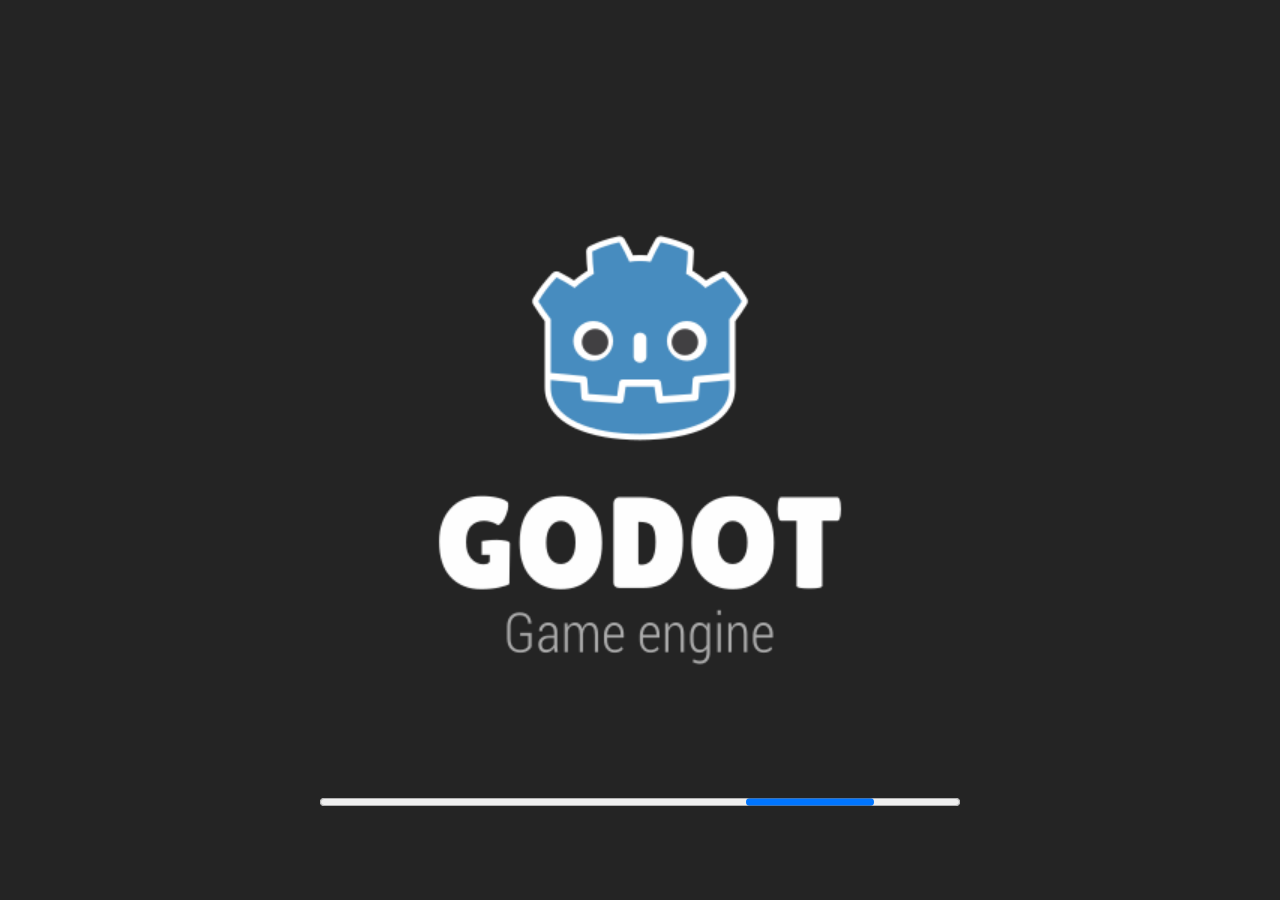
==== src/main/resources/static/game/index.html @ 6d744b9a "komz" ====
<!DOCTYPE html>
<html lang="en">
	<head>
		<meta charset="utf-8">
		<meta name="viewport" content="width=device-width, user-scalable=no, initial-scale=1.0">
		<title>CTF Project</title>
		<style>
html, body, #canvas {
	margin: 0;
	padding: 0;
	border: 0;
}

body {
	color: white;
	background-color: black;
	overflow: hidden;
	touch-action: none;
}

#canvas {
	display: block;
}

#canvas:focus {
	outline: none;
}

#status, #status-splash, #status-progress {
	position: absolute;
	left: 0;
	right: 0;
}

#status, #status-splash {
	top: 0;
	bottom: 0;
}

#status {
	background-color: #242424;
	display: flex;
	flex-direction: column;
	justify-content: center;
	align-items: center;
	visibility: hidden;
}

#status-splash {
	max-height: 100%;
	max-width: 100%;
	margin: auto;
}

#status-splash.show-image--false {
	display: none;
}

#status-splash.fullsize--true {
	height: 100%;
	width: 100%;
	object-fit: contain;
}

#status-splash.use-filter--false {
	image-rendering: pixelated;
}

#status-progress, #status-notice {
	display: none;
}

#status-progress {
	bottom: 10%;
	width: 50%;
	margin: 0 auto;
}

#status-notice {
	background-color: #5b3943;
	border-radius: 0.5rem;
	border: 1px solid #9b3943;
	color: #e0e0e0;
	font-family: 'Noto Sans', 'Droid Sans', Arial, sans-serif;
	line-height: 1.3;
	margin: 0 2rem;
	overflow: hidden;
	padding: 1rem;
	text-align: center;
	z-index: 1;
}
		</style>
		<link id="-gd-engine-icon" rel="icon" type="image/png" href="index.icon.png" />
<link rel="apple-touch-icon" href="index.apple-touch-icon.png"/>

	</head>
	<body>
		<canvas id="canvas">
			Your browser does not support the canvas tag.
		</canvas>

		<noscript>
			Your browser does not support JavaScript.
		</noscript>

		<div id="status">
			<img id="status-splash" class="show-image--true fullsize--true use-filter--true" src="index.png" alt="">
			<progress id="status-progress"></progress>
			<div id="status-notice"></div>
		</div>

		<script src="index.js"></script>
		<script>
const GODOT_CONFIG = {"args":[],"canvasResizePolicy":2,"emscriptenPoolSize":8,"ensureCrossOriginIsolationHeaders":true,"executable":"index","experimentalVK":false,"fileSizes":{"index.pck":7988236,"index.wasm":35740641},"focusCanvas":true,"gdextensionLibs":[],"godotPoolSize":4};
const GODOT_THREADS_ENABLED = false;
const engine = new Engine(GODOT_CONFIG);

(function () {
	const statusOverlay = document.getElementById('status');
	const statusProgress = document.getElementById('status-progress');
	const statusNotice = document.getElementById('status-notice');

	let initializing = true;
	let statusMode = '';

	function setStatusMode(mode) {
		if (statusMode === mode || !initializing) {
			return;
		}
		if (mode === 'hidden') {
			statusOverlay.remove();
			initializing = false;
			return;
		}
		statusOverlay.style.visibility = 'visible';
		statusProgress.style.display = mode === 'progress' ? 'block' : 'none';
		statusNotice.style.display = mode === 'notice' ? 'block' : 'none';
		statusMode = mode;
	}

	function setStatusNotice(text) {
		while (statusNotice.lastChild) {
			statusNotice.removeChild(statusNotice.lastChild);
		}
		const lines = text.split('\n');
		lines.forEach((line) => {
			statusNotice.appendChild(document.createTextNode(line));
			statusNotice.appendChild(document.createElement('br'));
		});
	}

	function displayFailureNotice(err) {
		console.error(err);
		if (err instanceof Error) {
			setStatusNotice(err.message);
		} else if (typeof err === 'string') {
			setStatusNotice(err);
		} else {
			setStatusNotice('An unknown error occurred.');
		}
		setStatusMode('notice');
		initializing = false;
	}

	const missing = Engine.getMissingFeatures({
		threads: GODOT_THREADS_ENABLED,
	});

	if (missing.length !== 0) {
		if (GODOT_CONFIG['serviceWorker'] && GODOT_CONFIG['ensureCrossOriginIsolationHeaders'] && 'serviceWorker' in navigator) {
			let serviceWorkerRegistrationPromise;
			try {
				serviceWorkerRegistrationPromise = navigator.serviceWorker.getRegistration();
			} catch (err) {
				serviceWorkerRegistrationPromise = Promise.reject(new Error('Service worker registration failed.'));
			}
			// There's a chance that installing the service worker would fix the issue
			Promise.race([
				serviceWorkerRegistrationPromise.then((registration) => {
					if (registration != null) {
						return Promise.reject(new Error('Service worker already exists.'));
					}
					return registration;
				}).then(() => engine.installServiceWorker()),
				// For some reason, `getRegistration()` can stall
				new Promise((resolve) => {
					setTimeout(() => resolve(), 2000);
				}),
			]).then(() => {
				// Reload if there was no error.
				window.location.reload();
			}).catch((err) => {
				console.error('Error while registering service worker:', err);
			});
		} else {
			// Display the message as usual
			const missingMsg = 'Error\nThe following features required to run Godot projects on the Web are missing:\n';
			displayFailureNotice(missingMsg + missing.join('\n'));
		}
	} else {
		setStatusMode('progress');
		engine.startGame({
			'onProgress': function (current, total) {
				if (current > 0 && total > 0) {
					statusProgress.value = current;
					statusProgress.max = total;
				} else {
					statusProgress.removeAttribute('value');
					statusProgress.removeAttribute('max');
				}
			},
		}).then(() => {
			setStatusMode('hidden');
		}, displayFailureNotice);
	}
}());
		</script>
	</body>
</html>
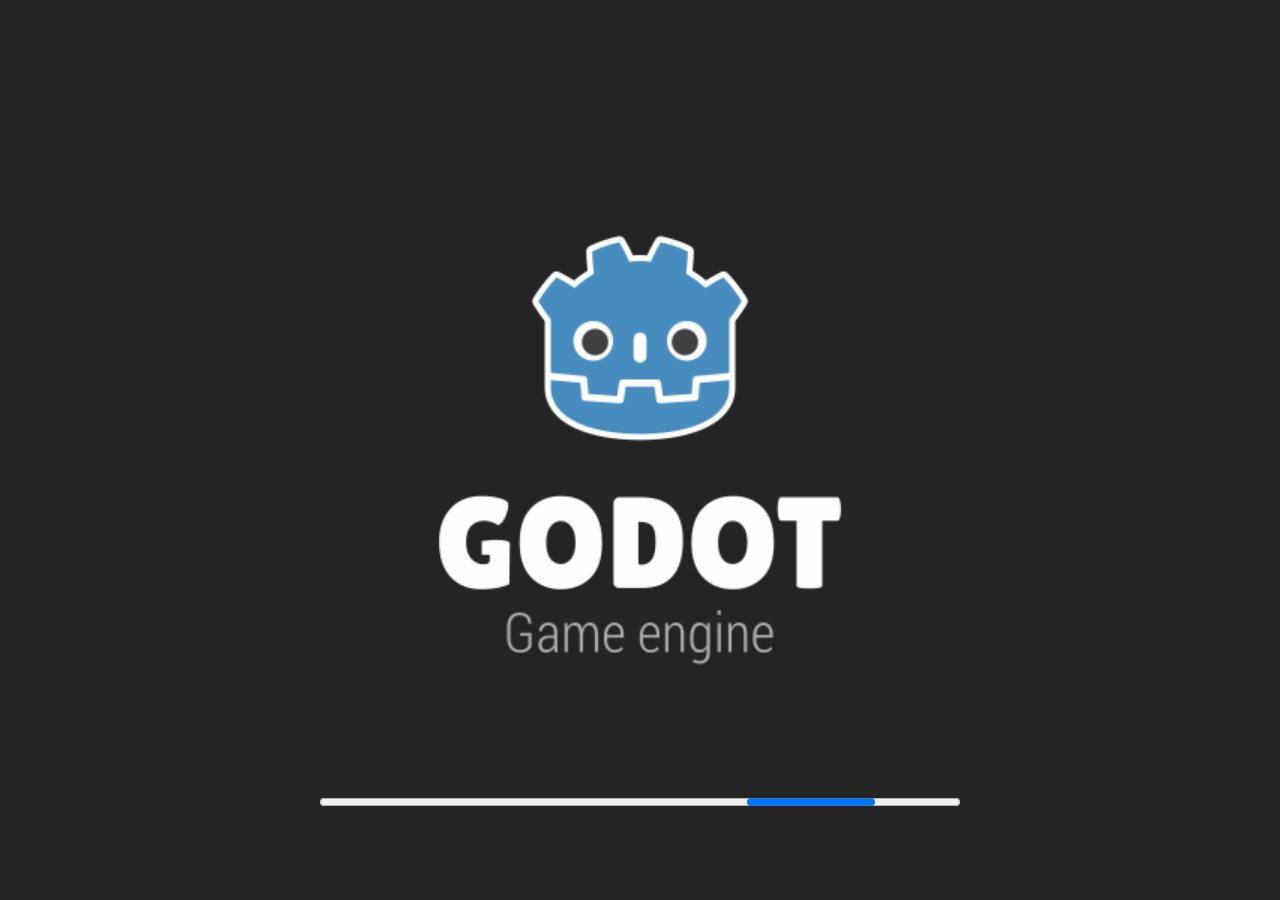
==== commit 87c22ce4: "spill støtter imgs" ====
--- a/src/main/resources/static/game/index.html
+++ b/src/main/resources/static/game/index.html
@@ -111,7 +111,7 @@
 
 		<script src="index.js"></script>
 		<script>
-const GODOT_CONFIG = {"args":[],"canvasResizePolicy":2,"emscriptenPoolSize":8,"ensureCrossOriginIsolationHeaders":true,"executable":"index","experimentalVK":false,"fileSizes":{"index.pck":7988236,"index.wasm":35740641},"focusCanvas":true,"gdextensionLibs":[],"godotPoolSize":4};
+const GODOT_CONFIG = {"args":[],"canvasResizePolicy":2,"emscriptenPoolSize":8,"ensureCrossOriginIsolationHeaders":true,"executable":"index","experimentalVK":false,"fileSizes":{"index.pck":7988172,"index.wasm":35740641},"focusCanvas":true,"gdextensionLibs":[],"godotPoolSize":4};
 const GODOT_THREADS_ENABLED = false;
 const engine = new Engine(GODOT_CONFIG);
 
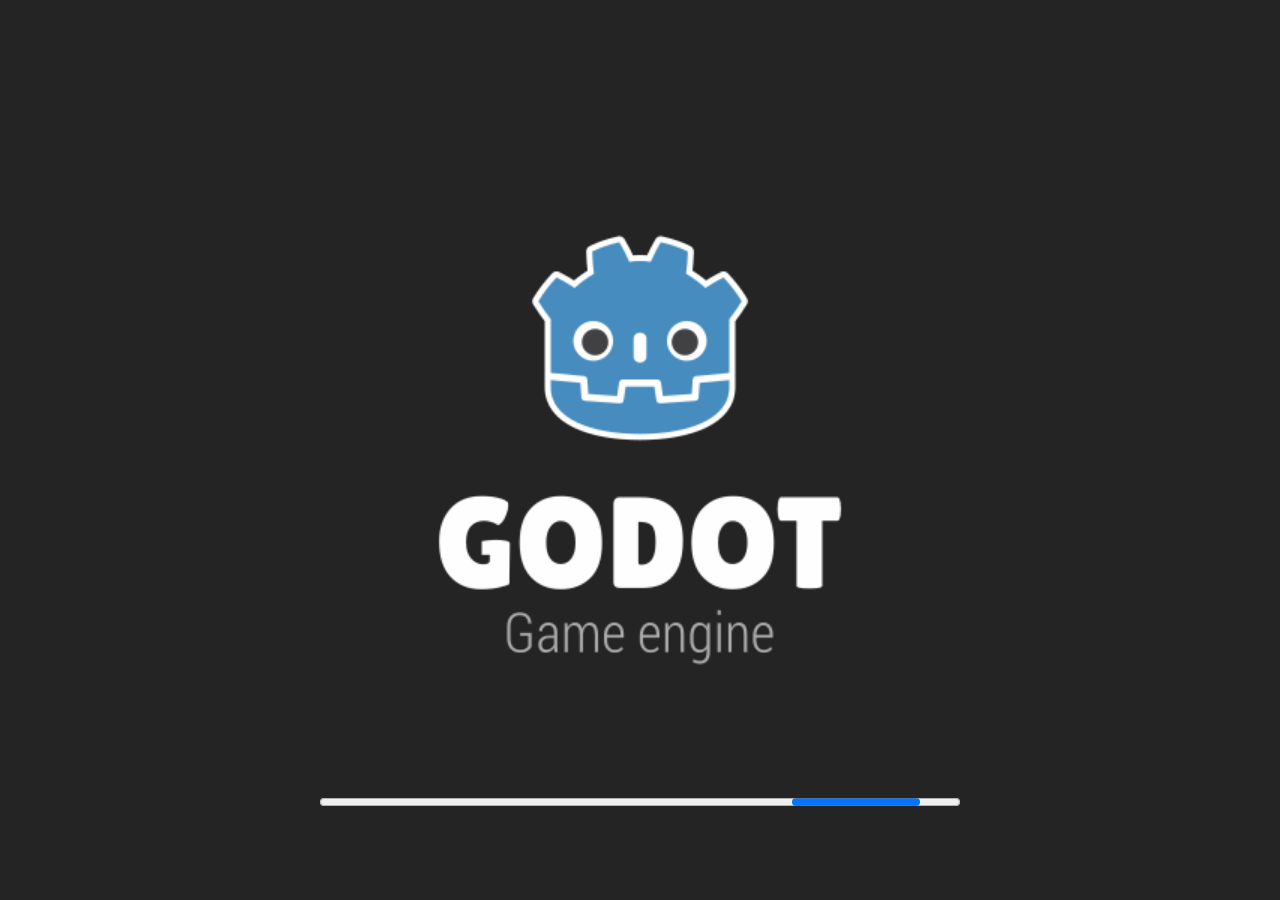
==== commit a82769b2: "oppdatert game" ====
--- a/src/main/resources/static/game/index.html
+++ b/src/main/resources/static/game/index.html
@@ -111,7 +111,7 @@
 
 		<script src="index.js"></script>
 		<script>
-const GODOT_CONFIG = {"args":[],"canvasResizePolicy":2,"emscriptenPoolSize":8,"ensureCrossOriginIsolationHeaders":true,"executable":"index","experimentalVK":false,"fileSizes":{"index.pck":7988172,"index.wasm":35740641},"focusCanvas":true,"gdextensionLibs":[],"godotPoolSize":4};
+const GODOT_CONFIG = {"args":[],"canvasResizePolicy":2,"emscriptenPoolSize":8,"ensureCrossOriginIsolationHeaders":true,"executable":"index","experimentalVK":false,"fileSizes":{"index.pck":8071064,"index.wasm":35740641},"focusCanvas":true,"gdextensionLibs":[],"godotPoolSize":4};
 const GODOT_THREADS_ENABLED = false;
 const engine = new Engine(GODOT_CONFIG);
 
